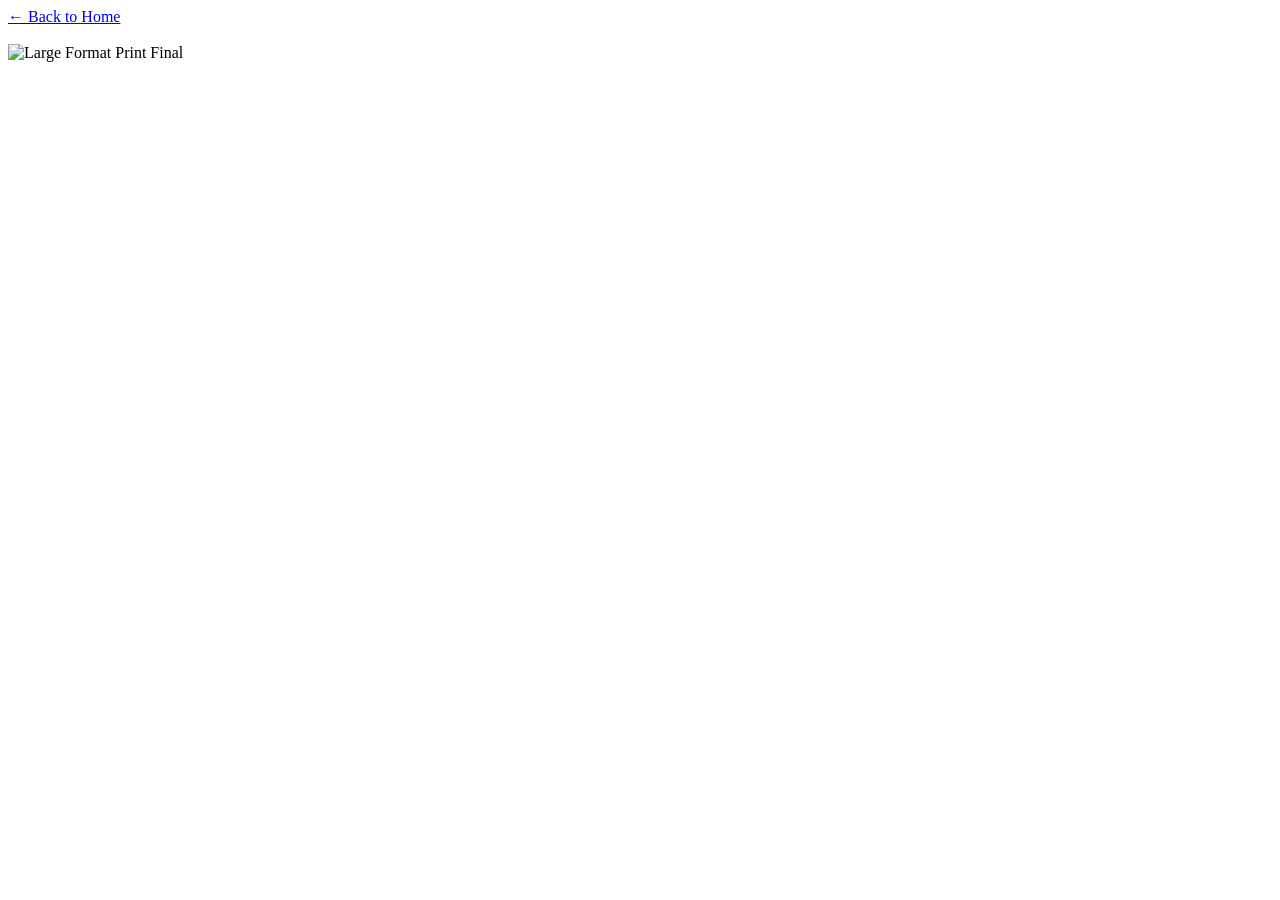
==== work.html @ 1a7b4ecc "new format" ====
<!DOCTYPE html>
<html lang="en">
<head>
    <meta charset="UTF-8">
    <meta name="viewport" content="width=device-width, initial-scale=1.0">
    <title>David Mejia - Artwork</title>
</head>
<body>
    <a href="index.html">← Back to Home</a>
    <br><br>

    <!-- This tag embeds your artwork onto the page! -->
    <img src="LargeFormatPrintFinal.png" alt="Large Format Print Final" style="max-width: 100%;">
</body>
</html>
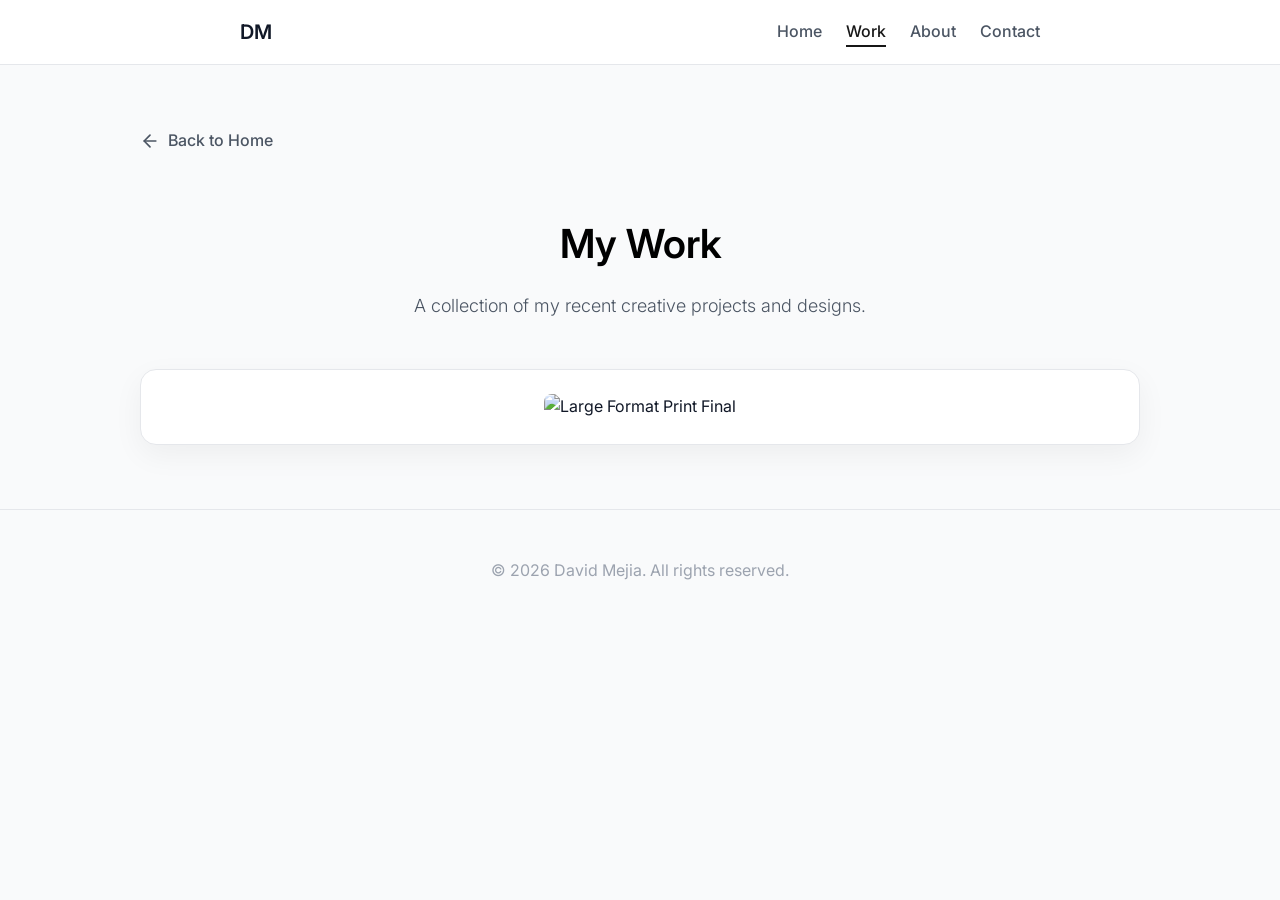
==== commit 7eca676a: "tweak" ====
--- a/work.html
+++ b/work.html
@@ -3,13 +3,195 @@
 <head>
     <meta charset="UTF-8">
     <meta name="viewport" content="width=device-width, initial-scale=1.0">
-    <title>David Mejia - Artwork</title>
+    <title>David Mejia | Artwork</title>
+    <meta name="description" content="Artwork by David Mejia.">
+    <link rel="preconnect" href="https://fonts.googleapis.com">
+    <link rel="preconnect" href="https://fonts.gstatic.com" crossorigin>
+    <link href="https://fonts.googleapis.com/css2?family=Inter:wght@300;400;500;600&display=swap" rel="stylesheet">
+    <style>
+        :root {
+            --bg-color: #f9fafb;
+            --text-color: #111827;
+            --accent-color: #171717;
+            --accent-hover: #404040;
+            --card-bg: #ffffff;
+            --border-color: #e5e7eb;
+        }
+
+        html {
+            scroll-behavior: smooth;
+        }
+
+        body {
+            margin: 0;
+            padding: 0;
+            font-family: 'Inter', sans-serif;
+            background-color: var(--bg-color);
+            color: var(--text-color);
+            line-height: 1.6;
+        }
+
+        /* Navigation */
+        .navbar {
+            position: fixed;
+            top: 0;
+            width: 100%;
+            background-color: rgba(255, 255, 255, 0.9);
+            backdrop-filter: blur(8px);
+            border-bottom: 1px solid var(--border-color);
+            z-index: 1000;
+        }
+
+        .nav-content {
+            max-width: 800px;
+            margin: 0 auto;
+            padding: 1rem 2rem;
+            display: flex;
+            justify-content: space-between;
+            align-items: center;
+        }
+
+        .logo {
+            font-weight: 600;
+            font-size: 1.25rem;
+            text-decoration: none;
+            color: var(--text-color);
+        }
+
+        .nav-links {
+            list-style: none;
+            display: flex;
+            gap: 1.5rem;
+            margin: 0;
+            padding: 0;
+        }
+
+        .nav-links a {
+            text-decoration: none;
+            color: #4b5563;
+            font-weight: 500;
+            transition: color 0.2s;
+        }
+
+        .nav-links a:hover {
+            color: var(--accent-color);
+        }
+
+        .nav-links a.active {
+            color: var(--accent-color);
+            border-bottom: 2px solid var(--accent-color);
+            padding-bottom: 0.25rem;
+        }
+
+        /* Main Content */
+        .container {
+            max-width: 1000px;
+            margin: 0 auto;
+            padding: 0 2rem;
+            padding-top: 8rem; /* space for navbar */
+        }
+
+        .back-link {
+            display: inline-flex;
+            align-items: center;
+            color: #4b5563;
+            text-decoration: none;
+            font-weight: 500;
+            margin-bottom: 2rem;
+            transition: color 0.2s;
+        }
+
+        .back-link:hover {
+            color: var(--accent-color);
+        }
+
+        .back-link svg {
+            margin-right: 0.5rem;
+        }
+
+        .artwork-header {
+            margin-bottom: 3rem;
+            text-align: center;
+        }
+
+        .artwork-title {
+            font-size: 2.5rem;
+            font-weight: 600;
+            margin-bottom: 1rem;
+            color: #000;
+        }
+
+        .artwork-subtitle {
+             font-size: 1.125rem;
+             color: #4b5563;
+             font-weight: 300;
+             max-width: 600px;
+             margin: 0 auto;
+        }
+
+        .artwork-container {
+            background: var(--card-bg);
+            padding: 1.5rem;
+            border-radius: 16px;
+            border: 1px solid var(--border-color);
+            box-shadow: 0 10px 30px rgba(0,0,0,0.05);
+            margin-bottom: 4rem;
+            overflow: hidden;
+            display: flex;
+            justify-content: center;
+        }
+
+        .artwork-image {
+            max-width: 100%;
+            height: auto;
+            border-radius: 8px;
+            display: block;
+        }
+
+        /* Footer */
+        footer {
+            text-align: center;
+            padding: 2rem;
+            color: #9ca3af;
+            border-top: 1px solid var(--border-color);
+            margin-top: 4rem;
+        }
+    </style>
 </head>
 <body>
-    <a href="index.html">← Back to Home</a>
-    <br><br>
+    <nav class="navbar">
+        <div class="nav-content">
+            <a href="index.html" class="logo">DM</a>
+            <ul class="nav-links">
+                <li><a href="index.html#home">Home</a></li>
+                <li><a href="work.html" class="active">Work</a></li>
+                <li><a href="index.html#about">About</a></li>
+                <li><a href="index.html#contact">Contact</a></li>
+            </ul>
+        </div>
+    </nav>
 
-    <!-- This tag embeds your artwork onto the page! -->
-    <img src="LargeFormatPrintFinal.png" alt="Large Format Print Final" style="max-width: 100%;">
+    <main class="container">
+        <a href="index.html" class="back-link">
+            <svg width="20" height="20" viewBox="0 0 24 24" fill="none" stroke="currentColor" stroke-width="2" stroke-linecap="round" stroke-linejoin="round">
+                <line x1="19" y1="12" x2="5" y2="12"></line>
+                <polyline points="12 19 5 12 12 5"></polyline>
+            </svg>
+            Back to Home
+        </a>
+
+        <header class="artwork-header">
+            <h1 class="artwork-title">My Work</h1>
+            <p class="artwork-subtitle">A collection of my recent creative projects and designs.</p>
+        </header>
+
+        <div class="artwork-container">
+            <img src="images/LargeFormatPrintFinal.png" alt="Large Format Print Final" class="artwork-image">
+        </div>
+    </main>
+
+    <footer>
+        <p>&copy; 2026 David Mejia. All rights reserved.</p>
+    </footer>
 </body>
 </html>
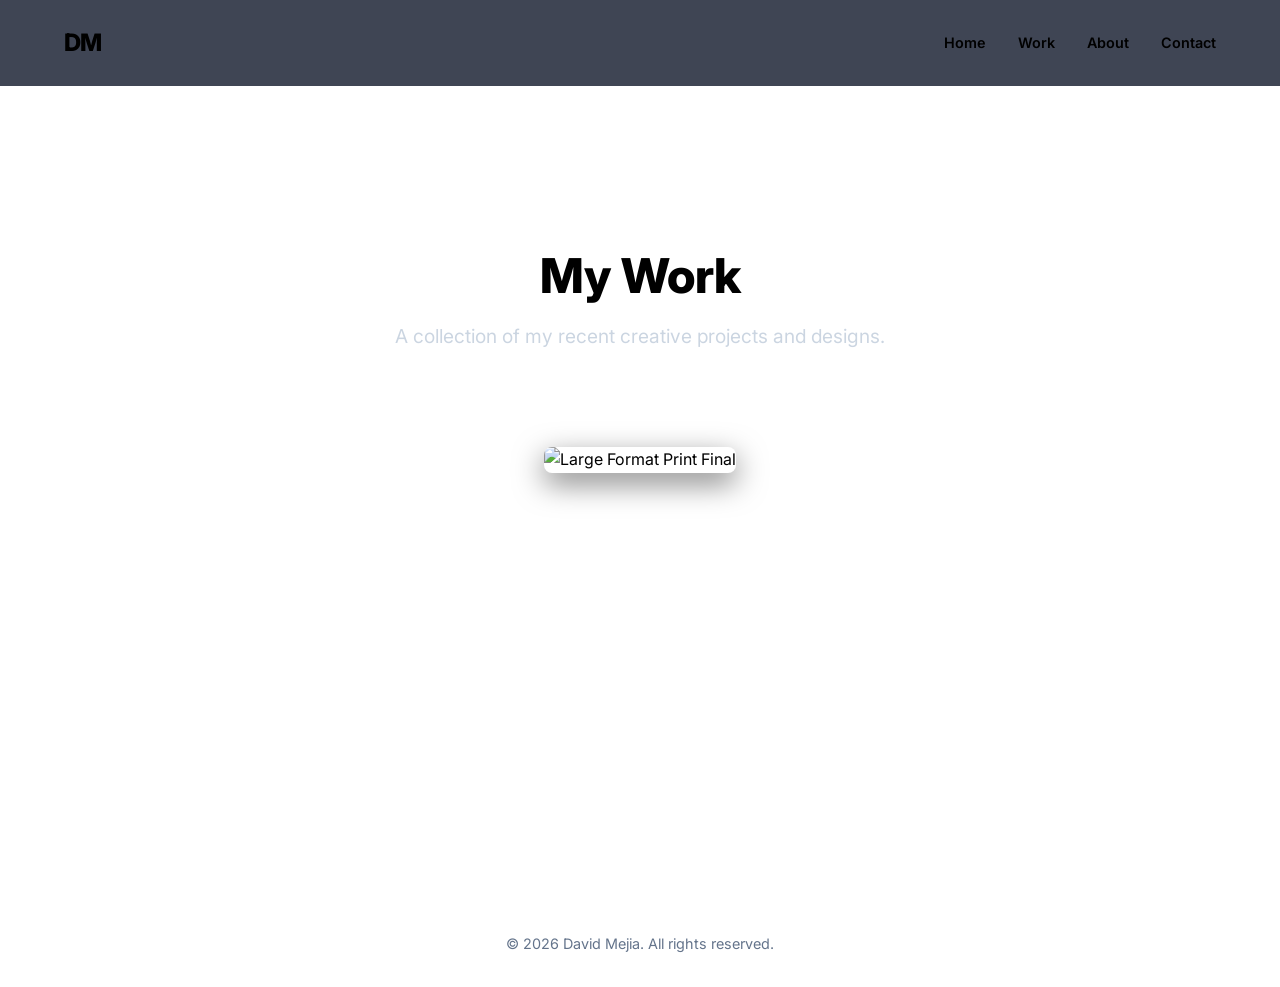
==== commit 2218cb01: "new" ====
--- a/work.html
+++ b/work.html
@@ -7,191 +7,53 @@
     <meta name="description" content="Artwork by David Mejia.">
     <link rel="preconnect" href="https://fonts.googleapis.com">
     <link rel="preconnect" href="https://fonts.gstatic.com" crossorigin>
-    <link href="https://fonts.googleapis.com/css2?family=Inter:wght@300;400;500;600&display=swap" rel="stylesheet">
-    <style>
-        :root {
-            --bg-color: #f9fafb;
-            --text-color: #111827;
-            --accent-color: #171717;
-            --accent-hover: #404040;
-            --card-bg: #ffffff;
-            --border-color: #e5e7eb;
-        }
-
-        html {
-            scroll-behavior: smooth;
-        }
-
-        body {
-            margin: 0;
-            padding: 0;
-            font-family: 'Inter', sans-serif;
-            background-color: var(--bg-color);
-            color: var(--text-color);
-            line-height: 1.6;
-        }
-
-        /* Navigation */
-        .navbar {
-            position: fixed;
-            top: 0;
-            width: 100%;
-            background-color: rgba(255, 255, 255, 0.9);
-            backdrop-filter: blur(8px);
-            border-bottom: 1px solid var(--border-color);
-            z-index: 1000;
-        }
-
-        .nav-content {
-            max-width: 800px;
-            margin: 0 auto;
-            padding: 1rem 2rem;
-            display: flex;
-            justify-content: space-between;
-            align-items: center;
-        }
-
-        .logo {
-            font-weight: 600;
-            font-size: 1.25rem;
-            text-decoration: none;
-            color: var(--text-color);
-        }
-
-        .nav-links {
-            list-style: none;
-            display: flex;
-            gap: 1.5rem;
-            margin: 0;
-            padding: 0;
-        }
-
-        .nav-links a {
-            text-decoration: none;
-            color: #4b5563;
-            font-weight: 500;
-            transition: color 0.2s;
-        }
-
-        .nav-links a:hover {
-            color: var(--accent-color);
-        }
-
-        .nav-links a.active {
-            color: var(--accent-color);
-            border-bottom: 2px solid var(--accent-color);
-            padding-bottom: 0.25rem;
-        }
-
-        /* Main Content */
-        .container {
-            max-width: 1000px;
-            margin: 0 auto;
-            padding: 0 2rem;
-            padding-top: 8rem; /* space for navbar */
-        }
-
-        .back-link {
-            display: inline-flex;
-            align-items: center;
-            color: #4b5563;
-            text-decoration: none;
-            font-weight: 500;
-            margin-bottom: 2rem;
-            transition: color 0.2s;
-        }
-
-        .back-link:hover {
-            color: var(--accent-color);
-        }
-
-        .back-link svg {
-            margin-right: 0.5rem;
-        }
-
-        .artwork-header {
-            margin-bottom: 3rem;
-            text-align: center;
-        }
-
-        .artwork-title {
-            font-size: 2.5rem;
-            font-weight: 600;
-            margin-bottom: 1rem;
-            color: #000;
-        }
-
-        .artwork-subtitle {
-             font-size: 1.125rem;
-             color: #4b5563;
-             font-weight: 300;
-             max-width: 600px;
-             margin: 0 auto;
-        }
-
-        .artwork-container {
-            background: var(--card-bg);
-            padding: 1.5rem;
-            border-radius: 16px;
-            border: 1px solid var(--border-color);
-            box-shadow: 0 10px 30px rgba(0,0,0,0.05);
-            margin-bottom: 4rem;
-            overflow: hidden;
-            display: flex;
-            justify-content: center;
-        }
-
-        .artwork-image {
-            max-width: 100%;
-            height: auto;
-            border-radius: 8px;
-            display: block;
-        }
-
-        /* Footer */
-        footer {
-            text-align: center;
-            padding: 2rem;
-            color: #9ca3af;
-            border-top: 1px solid var(--border-color);
-            margin-top: 4rem;
-        }
-    </style>
+    <link href="https://fonts.googleapis.com/css2?family=Inter:wght@300;400;500;600;800&display=swap" rel="stylesheet">
+    <link rel="stylesheet" href="mejiadav.css">
 </head>
 <body>
     <nav class="navbar">
-        <div class="nav-content">
-            <a href="index.html" class="logo">DM</a>
-            <ul class="nav-links">
-                <li><a href="index.html#home">Home</a></li>
-                <li><a href="work.html" class="active">Work</a></li>
-                <li><a href="index.html#about">About</a></li>
-                <li><a href="index.html#contact">Contact</a></li>
-            </ul>
+        <a href="index.html" class="logo">DM</a>
+        <ul class="nav-links" id="navLinks">
+            <li><a href="index.html#home">Home</a></li>
+            <li><a href="work.html" style="color: var(--primary-color);">Work</a></li>
+            <li><a href="index.html#about">About</a></li>
+            <li><a href="index.html#contact">Contact</a></li>
+        </ul>
+        <div class="hamburger" id="hamburger">
+            <span class="bar"></span>
+            <span class="bar"></span>
+            <span class="bar"></span>
         </div>
     </nav>
 
-    <main class="container">
-        <a href="index.html" class="back-link">
-            <svg width="20" height="20" viewBox="0 0 24 24" fill="none" stroke="currentColor" stroke-width="2" stroke-linecap="round" stroke-linejoin="round">
-                <line x1="19" y1="12" x2="5" y2="12"></line>
-                <polyline points="12 19 5 12 12 5"></polyline>
-            </svg>
-            Back to Home
+    <main class="section" style="padding-top: 10rem; min-height: 100vh;">
+        <a href="index.html" class="back-link btn btn-outline" style="margin-bottom: 3rem; display: inline-flex; align-items: center; gap: 0.5rem; padding: 0.5rem 1.5rem; font-size: 0.9rem;">
+            ← Back to Home
         </a>
-
-        <header class="artwork-header">
-            <h1 class="artwork-title">My Work</h1>
-            <p class="artwork-subtitle">A collection of my recent creative projects and designs.</p>
+        
+        <header class="artwork-header" style="text-align: center; margin-bottom: 4rem;">
+            <h1 class="artwork-title" style="font-size: 3rem; margin-bottom: 1rem;">My Work</h1>
+            <p class="section-text">A collection of my recent creative projects and designs.</p>
         </header>
 
-        <div class="artwork-container">
-            <img src="images/LargeFormatPrintFinal.png" alt="Large Format Print Final" class="artwork-image">
+        <div class="artwork-container project-card" style="display: flex; justify-content: center; align-items: center; padding: 2rem;">
+            <img src="images/LargeFormatPrintFinal.png" alt="Large Format Print Final" class="artwork-image" style="max-width: 100%; height: auto; border-radius: 8px; box-shadow: 0 10px 30px rgba(0,0,0,0.5);">
         </div>
     </main>
 
-    <footer>
+    <footer style="margin-top: auto;">
         <p>&copy; 2026 David Mejia. All rights reserved.</p>
     </footer>
+
+    <script>
+        const hamburger = document.getElementById('hamburger');
+        const navLinks = document.getElementById('navLinks');
+        if (hamburger) {
+            hamburger.addEventListener('click', () => {
+                hamburger.classList.toggle('active');
+                navLinks.classList.toggle('active');
+            });
+        }
+    </script>
 </body>
 </html>
--- a/mejiadav.css
+++ b/mejiadav.css
@@ -0,0 +1,340 @@
+root {
+    --bg-color: #0f172a;
+    --text-color: #f8fafc;
+    --primary-color: #3b82f6;
+    --secondary-color: #8b5cf6;
+    --card-bg: rgba(30, 41, 59, 0.7);
+    --border-color: rgba(255, 255, 255, 0.1);
+}
+
+* {
+    margin: 0;
+    padding: 0;
+    box-sizing: border-box;
+}
+
+body {
+    font-family: 'Inter', sans-serif;
+    background-color: var(--bg-color);
+    color: var(--text-color);
+    line-height: 1.6;
+    overflow-x: hidden;
+}
+
+html {
+    scroll-behavior: smooth;
+}
+
+/* Typography */
+h1, h2, h3 {
+    font-weight: 800;
+    line-height: 1.2;
+}
+
+a {
+    text-decoration: none;
+    color: inherit;
+}
+
+/* Navbar */
+.navbar {
+    position: fixed;
+    top: 0;
+    width: 100%;
+    padding: 1.5rem 5%;
+    display: flex;
+    justify-content: space-between;
+    align-items: center;
+    z-index: 100;
+    background: rgba(15, 23, 42, 0.8);
+    backdrop-filter: blur(12px);
+    border-bottom: 1px solid var(--border-color);
+    transition: all 0.3s ease;
+}
+
+.logo {
+    font-size: 1.5rem;
+    font-weight: 800;
+    letter-spacing: -1px;
+}
+
+.nav-links {
+    display: flex;
+    list-style: none;
+    gap: 2rem;
+}
+
+.nav-links a {
+    font-size: 0.9rem;
+    font-weight: 600;
+    transition: color 0.3s ease;
+}
+
+.nav-links a:hover {
+    color: var(--primary-color);
+}
+
+.hamburger {
+    display: none;
+    cursor: pointer;
+}
+
+.bar {
+    display: block;
+    width: 25px;
+    height: 3px;
+    margin: 5px auto;
+    transition: all 0.3s ease-in-out;
+    background-color: var(--text-color);
+}
+
+/* Buttons */
+.btn {
+    display: inline-block;
+    padding: 0.8rem 2rem;
+    background: linear-gradient(135deg, var(--primary-color), var(--secondary-color));
+    color: white;
+    font-weight: 600;
+    border-radius: 50px;
+    transition: transform 0.3s ease, box-shadow 0.3s ease;
+    border: none;
+    cursor: pointer;
+}
+
+.btn:hover {
+    transform: translateY(-2px);
+    box-shadow: 0 10px 20px rgba(59, 130, 246, 0.3);
+}
+
+.btn-outline {
+    background: transparent;
+    border: 2px solid var(--primary-color);
+}
+
+.btn-outline:hover {
+    background: rgba(59, 130, 246, 0.1);
+    box-shadow: none;
+}
+
+/* Sections */
+.section {
+    padding: 8rem 5%;
+    max-width: 1200px;
+    margin: 0 auto;
+}
+
+.section h2 {
+    font-size: 2.5rem;
+    margin-bottom: 3rem;
+    text-align: center;
+}
+
+.section-text {
+    max-width: 800px;
+    margin: 0 auto;
+    text-align: center;
+    font-size: 1.2rem;
+    color: #cbd5e1;
+}
+
+/* Hero */
+.hero {
+    height: 100vh;
+    display: flex;
+    align-items: center;
+    justify-content: space-between;
+    padding: 0 10%;
+    position: relative;
+    overflow: hidden;
+}
+
+.hero-content {
+    max-width: 600px;
+    z-index: 2;
+}
+
+.hero h1 {
+    font-size: 4.5rem;
+    margin-bottom: 1rem;
+}
+
+.highlight {
+    background: linear-gradient(270deg, var(--primary-color), #06b6d4, var(--secondary-color), var(--primary-color));
+    background-size: 200% 200%;
+    -webkit-background-clip: text;
+    -webkit-text-fill-color: transparent;
+    animation: gradientShift 4s ease infinite;
+    display: inline-block;
+}
+
+@keyframes gradientShift {
+    0% { background-position: 0% 50%; }
+    50% { background-position: 100% 50%; }
+    100% { background-position: 0% 50%; }
+}
+
+.skill-tag {
+    background: rgba(255, 255, 255, 0.05);
+    border: 1px solid var(--border-color);
+    padding: 0.5rem 1.25rem;
+    border-radius: 9999px;
+    font-size: 0.9rem;
+    font-weight: 500;
+    color: var(--primary-color);
+    backdrop-filter: blur(4px);
+    transition: all 0.3s ease;
+}
+
+.skill-tag:hover {
+    background: rgba(59, 130, 246, 0.2);
+    transform: translateY(-2px);
+    box-shadow: 0 4px 12px rgba(59, 130, 246, 0.3);
+}
+
+.hero p {
+    font-size: 1.2rem;
+    color: #cbd5e1;
+    margin-bottom: 2rem;
+}
+
+.hero-shape {
+    position: absolute;
+    right: 5%;
+    top: 50%;
+    transform: translateY(-50%);
+    width: 40vw;
+    height: 40vw;
+    background: radial-gradient(circle, var(--secondary-color) 0%, transparent 70%);
+    opacity: 0.3;
+    border-radius: 50%;
+    filter: blur(60px);
+    z-index: 1;
+    animation: float 8s ease-in-out infinite;
+}
+
+@keyframes float {
+    0% { transform: translateY(-50%) scale(1); }
+    50% { transform: translateY(-55%) scale(1.05); }
+    100% { transform: translateY(-50%) scale(1); }
+}
+
+/* Projects */
+.project-grid {
+    display: grid;
+    grid-template-columns: repeat(auto-fit, minmax(300px, 1fr));
+    gap: 2rem;
+}
+
+.project-card {
+    background: var(--card-bg);
+    border: 1px solid var(--border-color);
+    padding: 2.5rem;
+    border-radius: 16px;
+    transition: transform 0.3s ease, border-color 0.3s ease;
+    backdrop-filter: blur(10px);
+}
+
+.project-card:hover {
+    transform: translateY(-5px);
+    border-color: var(--primary-color);
+}
+
+.project-card h3 {
+    margin-bottom: 1rem;
+    font-size: 1.5rem;
+}
+
+.project-card p {
+    color: #94a3b8;
+    margin-bottom: 1.5rem;
+    font-size: 0.95rem;
+}
+
+.project-link {
+    color: var(--primary-color);
+    font-weight: 600;
+}
+
+.project-link:hover {
+    text-decoration: underline;
+}
+
+/* Contact */
+.contact {
+    text-align: center;
+}
+
+.contact p {
+    color: #cbd5e1;
+    margin-bottom: 2rem;
+    font-size: 1.1rem;
+}
+
+/* Footer */
+footer {
+    text-align: center;
+    padding: 2rem 5%;
+    border-top: 1px solid var(--border-color);
+    color: #64748b;
+    font-size: 0.9rem;
+}
+
+/* Responsive */
+@media (max-width: 768px) {
+    .nav-links {
+        position: fixed;
+        left: -100%;
+        top: 70px;
+        gap: 0;
+        flex-direction: column;
+        background: var(--bg-color);
+        width: 100%;
+        text-align: center;
+        transition: 0.3s;
+        border-bottom: 1px solid var(--border-color);
+    }
+
+    .nav-links.active {
+        left: 0;
+    }
+
+    .nav-links li {
+        margin: 1.5rem 0;
+    }
+
+    .hamburger {
+        display: block;
+    }
+
+    .hamburger.active .bar:nth-child(2) {
+        opacity: 0;
+    }
+
+    .hamburger.active .bar:nth-child(1) {
+        transform: translateY(8px) rotate(45deg);
+    }
+
+    .hamburger.active .bar:nth-child(3) {
+        transform: translateY(-8px) rotate(-45deg);
+    }
+
+    .hero {
+        padding: 0 5%;
+        text-align: center;
+        justify-content: center;
+    }
+
+    .hero-content {
+        margin-top: -50px;
+    }
+
+    .hero h1 {
+        font-size: 3rem;
+    }
+
+    .hero-shape {
+        width: 80vw;
+        height: 80vw;
+        right: 10%;
+    }
+}
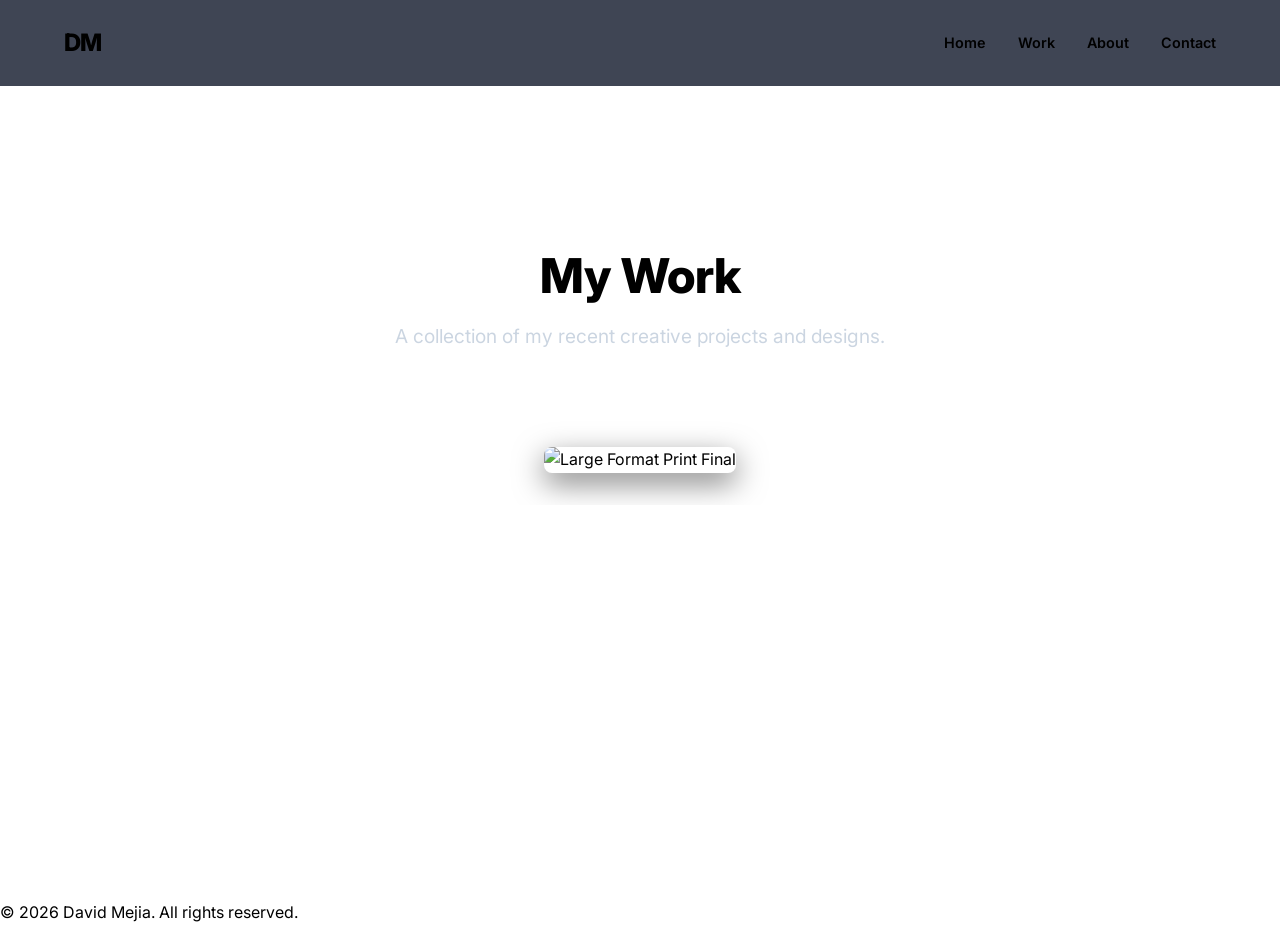
==== commit e8abfefe: "Update work.html" ====
--- a/work.html
+++ b/work.html
@@ -14,7 +14,7 @@
     <nav class="navbar">
         <a href="index.html" class="logo">DM</a>
         <ul class="nav-links" id="navLinks">
-            <li><a href="index.html#home">Home</a></li>
+            <li><a href="index.html">Home</a></li>
             <li><a href="work.html" style="color: var(--primary-color);">Work</a></li>
             <li><a href="index.html#about">About</a></li>
             <li><a href="index.html#contact">Contact</a></li>
--- a/mejiadav.css
+++ b/mejiadav.css
@@ -228,10 +228,48 @@
 .project-card {
     background: var(--card-bg);
     border: 1px solid var(--border-color);
-    padding: 2.5rem;
     border-radius: 16px;
-    transition: transform 0.3s ease, border-color 0.3s ease;
+    transition: transform 0.3s ease, border-color 0.3s ease, box-shadow 0.3s ease;
     backdrop-filter: blur(10px);
+    display: block;
+    overflow: hidden;
+}
+
+.project-card:hover {
+    transform: translateY(-5px);
+    border-color: var(--primary-color);
+    box-shadow: 0 10px 30px rgba(0, 0, 0, 0.2);
+}
+
+.project-img-placeholder {
+    width: 100%;
+    height: 200px;
+    background: linear-gradient(135deg, rgba(59, 130, 246, 0.1), rgba(139, 92, 246, 0.1));
+    border-bottom: 1px solid var(--border-color);
+    position: relative;
+    overflow: hidden;
+}
+
+.project-img-placeholder::after {
+    content: '';
+    position: absolute;
+    top: 0;
+    left: -100%;
+    width: 50%;
+    height: 100%;
+    background: linear-gradient(to right, transparent, rgba(255,255,255,0.05), transparent);
+    transform: skewX(-20deg);
+    animation: shine 4s infinite;
+}
+
+@keyframes shine {
+    0% { left: -100%; }
+    20% { left: 200%; }
+    100% { left: 200%; }
+}
+
+.project-info {
+    padding: 2rem;
 }
 
 .project-card:hover {
@@ -270,11 +308,51 @@
     font-size: 1.1rem;
 }
 
+.contact-btn {
+    margin-top: 1.5rem;
+}
+
+/* Skills */
+.skills {
+    display: flex;
+    gap: 0.75rem;
+    justify-content: center;
+    flex-wrap: wrap;
+    margin-top: 2.5rem;
+}
+
 /* Footer */
-footer {
-    text-align: center;
-    padding: 2rem 5%;
+.footer {
+    padding: 3rem 5%;
     border-top: 1px solid var(--border-color);
+    background: rgba(15, 23, 42, 0.4);
+}
+
+.footer-content {
+    max-width: 1200px;
+    margin: 0 auto;
+    display: flex;
+    flex-direction: column;
+    align-items: center;
+    gap: 1.5rem;
+}
+
+.socials {
+    display: flex;
+    gap: 1.5rem;
+}
+
+.social-link {
+    color: #cbd5e1;
+    font-weight: 500;
+    transition: color 0.3s ease;
+}
+
+.social-link:hover {
+    color: var(--primary-color);
+}
+
+.footer p {
     color: #64748b;
     font-size: 0.9rem;
 }
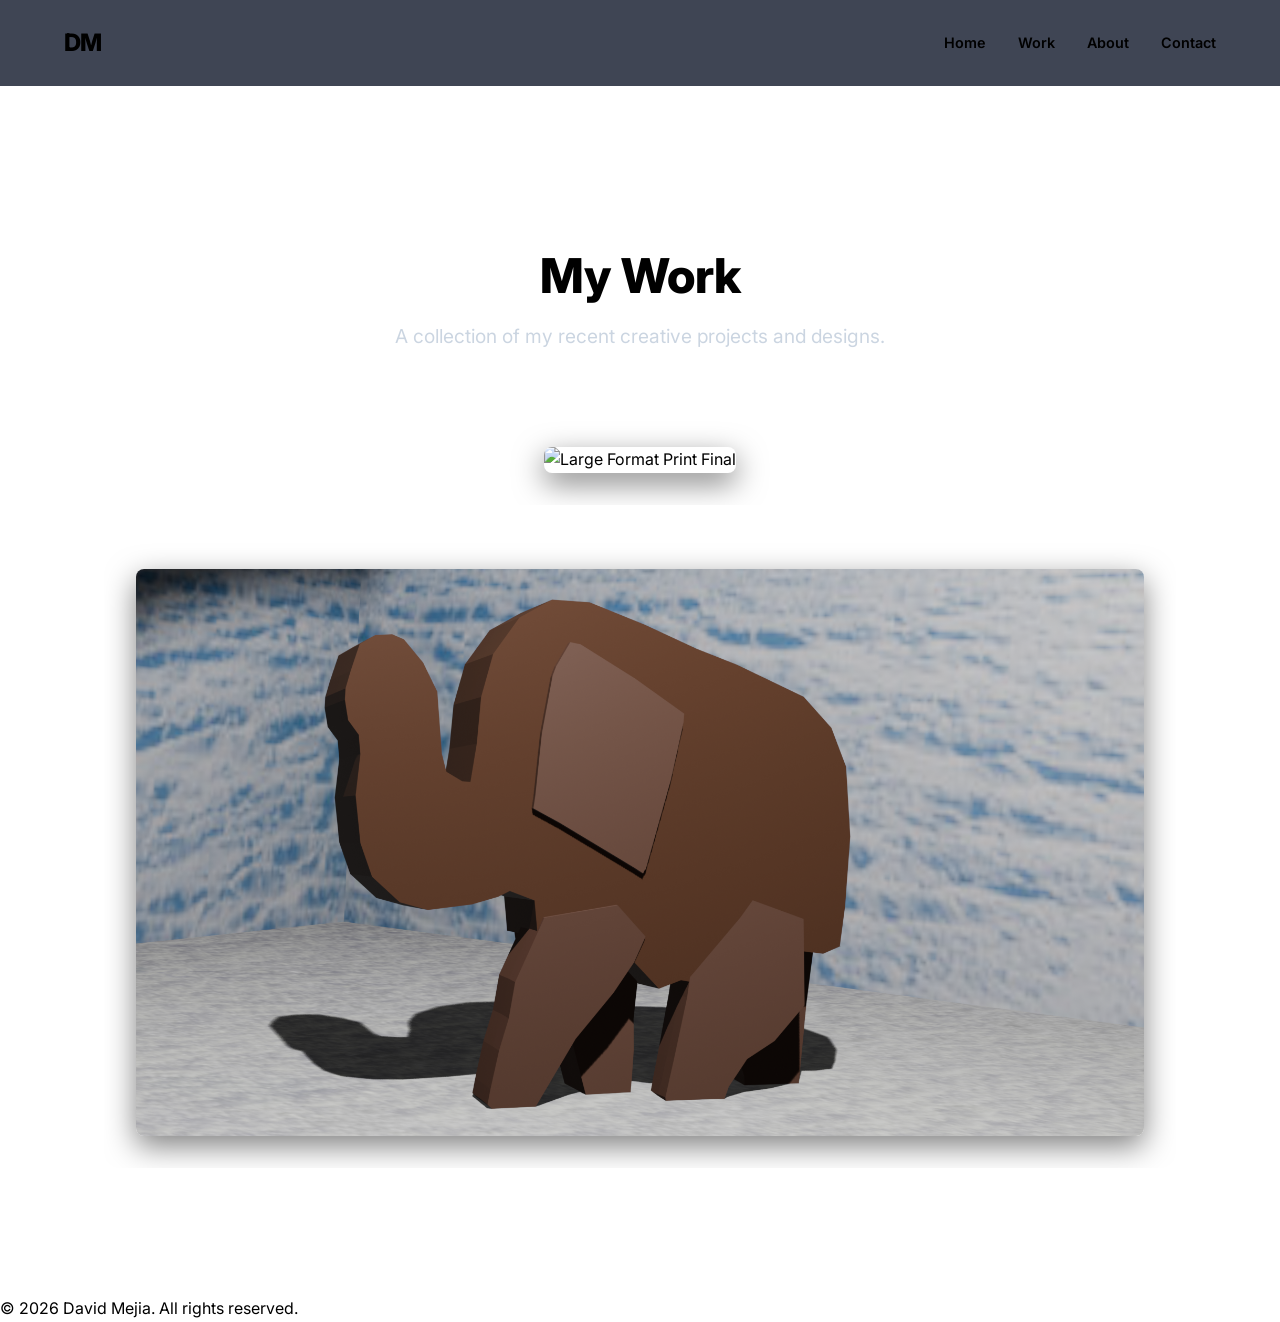
==== commit b06b1a97: "update" ====
--- a/work.html
+++ b/work.html
@@ -30,7 +30,7 @@
         <a href="index.html" class="back-link btn btn-outline" style="margin-bottom: 3rem; display: inline-flex; align-items: center; gap: 0.5rem; padding: 0.5rem 1.5rem; font-size: 0.9rem;">
             ← Back to Home
         </a>
-        
+
         <header class="artwork-header" style="text-align: center; margin-bottom: 4rem;">
             <h1 class="artwork-title" style="font-size: 3rem; margin-bottom: 1rem;">My Work</h1>
             <p class="section-text">A collection of my recent creative projects and designs.</p>
@@ -38,6 +38,10 @@
 
         <div class="artwork-container project-card" style="display: flex; justify-content: center; align-items: center; padding: 2rem;">
             <img src="images/LargeFormatPrintFinal.png" alt="Large Format Print Final" class="artwork-image" style="max-width: 100%; height: auto; border-radius: 8px; box-shadow: 0 10px 30px rgba(0,0,0,0.5);">
+        </div>
+
+        <div class="artwork-container project-card" style="display: flex; justify-content: center; align-items: center; padding: 2rem; margin-top: 2rem;">
+            <img src="images/ElephantFinal.png" alt="Elephant Final" class="artwork-image" style="max-width: 100%; height: auto; border-radius: 8px; box-shadow: 0 10px 30px rgba(0,0,0,0.5);">
         </div>
     </main>
 
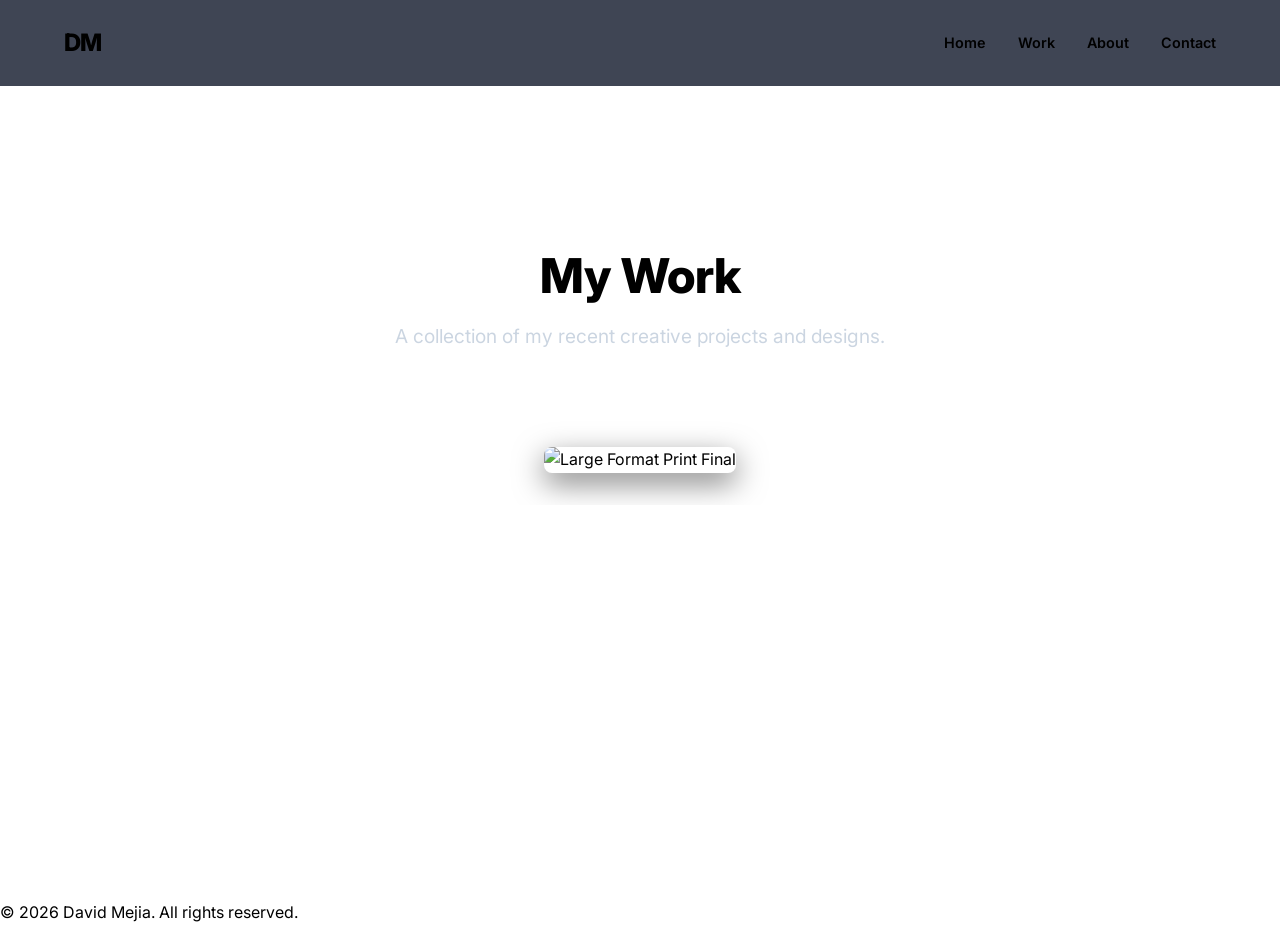
==== commit c1d13352: "update" ====
--- a/work.html
+++ b/work.html
@@ -15,7 +15,7 @@
         <a href="index.html" class="logo">DM</a>
         <ul class="nav-links" id="navLinks">
             <li><a href="index.html">Home</a></li>
-            <li><a href="work.html" style="color: var(--primary-color);">Work</a></li>
+            <li><a href="index.html#work" style="color: var(--primary-color);">Work</a></li>
             <li><a href="index.html#about">About</a></li>
             <li><a href="index.html#contact">Contact</a></li>
         </ul>
@@ -39,10 +39,6 @@
         <div class="artwork-container project-card" style="display: flex; justify-content: center; align-items: center; padding: 2rem;">
             <img src="images/LargeFormatPrintFinal.png" alt="Large Format Print Final" class="artwork-image" style="max-width: 100%; height: auto; border-radius: 8px; box-shadow: 0 10px 30px rgba(0,0,0,0.5);">
         </div>
-
-        <div class="artwork-container project-card" style="display: flex; justify-content: center; align-items: center; padding: 2rem; margin-top: 2rem;">
-            <img src="images/ElephantFinal.png" alt="Elephant Final" class="artwork-image" style="max-width: 100%; height: auto; border-radius: 8px; box-shadow: 0 10px 30px rgba(0,0,0,0.5);">
-        </div>
     </main>
 
     <footer style="margin-top: auto;">
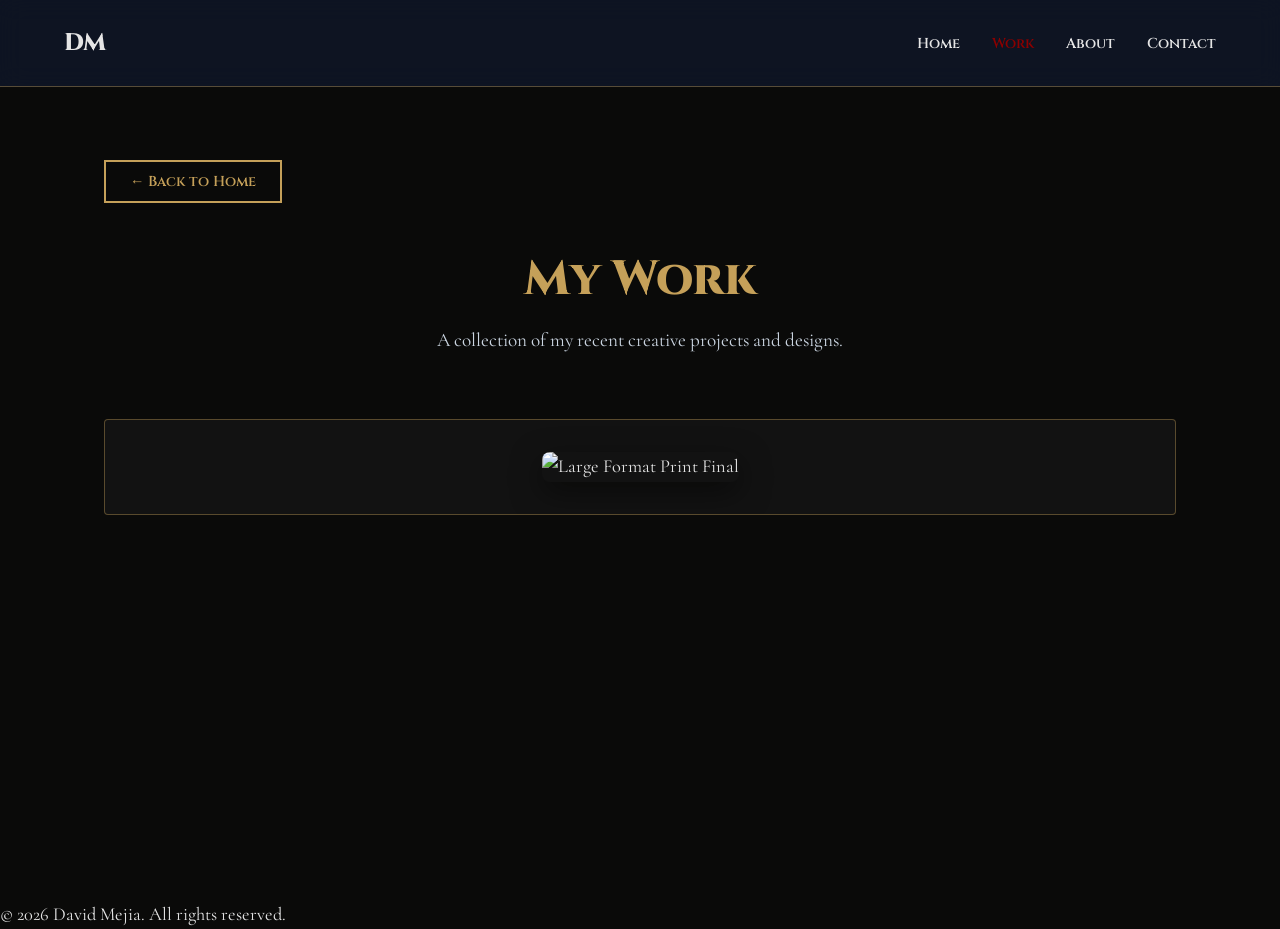
==== commit 92af0f3b: "new font" ====
--- a/work.html
+++ b/work.html
@@ -7,14 +7,14 @@
     <meta name="description" content="Artwork by David Mejia.">
     <link rel="preconnect" href="https://fonts.googleapis.com">
     <link rel="preconnect" href="https://fonts.gstatic.com" crossorigin>
-    <link href="https://fonts.googleapis.com/css2?family=Inter:wght@300;400;500;600;800&display=swap" rel="stylesheet">
+    <link href="https://fonts.googleapis.com/css2?family=Cinzel:wght@600;800&family=Cormorant+Garamond:ital,wght@0,400;0,600;1,400&display=swap" rel="stylesheet">
     <link rel="stylesheet" href="mejiadav.css">
 </head>
 <body>
     <nav class="navbar">
         <a href="index.html" class="logo">DM</a>
         <ul class="nav-links" id="navLinks">
-            <li><a href="index.html">Home</a></li>
+            <li><a href="index.html#home">Home</a></li>
             <li><a href="index.html#work" style="color: var(--primary-color);">Work</a></li>
             <li><a href="index.html#about">About</a></li>
             <li><a href="index.html#contact">Contact</a></li>
@@ -27,7 +27,7 @@
     </nav>
 
     <main class="section" style="padding-top: 10rem; min-height: 100vh;">
-        <a href="index.html" class="back-link btn btn-outline" style="margin-bottom: 3rem; display: inline-flex; align-items: center; gap: 0.5rem; padding: 0.5rem 1.5rem; font-size: 0.9rem;">
+        <a href="index.html#home" class="back-link btn btn-outline" style="margin-bottom: 3rem; display: inline-flex; align-items: center; gap: 0.5rem; padding: 0.5rem 1.5rem; font-size: 0.9rem;">
             ← Back to Home
         </a>
 
--- a/mejiadav.css
+++ b/mejiadav.css
@@ -1,10 +1,11 @@
-root {
-    --bg-color: #0f172a;
-    --text-color: #f8fafc;
-    --primary-color: #3b82f6;
-    --secondary-color: #8b5cf6;
-    --card-bg: rgba(30, 41, 59, 0.7);
-    --border-color: rgba(255, 255, 255, 0.1);
+:root {
+    --bg-color: #0a0a09;
+    --text-color: #e5e5e5;
+    --primary-color: #8b0000;
+    --secondary-color: #4a0404;
+    --card-bg: rgba(20, 20, 20, 0.85);
+    --border-color: rgba(197, 160, 89, 0.4);
+    --accent-color: #c5a059;
 }
 
 * {
@@ -14,7 +15,8 @@
 }
 
 body {
-    font-family: 'Inter', sans-serif;
+    font-family: 'Cormorant Garamond', serif;
+    font-size: 1.15rem;
     background-color: var(--bg-color);
     color: var(--text-color);
     line-height: 1.6;
@@ -26,9 +28,14 @@
 }
 
 /* Typography */
+h1, h2, h3, .logo, .nav-links a, .btn {
+    font-family: 'Cinzel', serif;
+}
+
 h1, h2, h3 {
     font-weight: 800;
     line-height: 1.2;
+    color: var(--accent-color);
 }
 
 a {
@@ -92,28 +99,29 @@
 .btn {
     display: inline-block;
     padding: 0.8rem 2rem;
-    background: linear-gradient(135deg, var(--primary-color), var(--secondary-color));
-    color: white;
+    background: linear-gradient(135deg, var(--secondary-color), var(--primary-color));
+    color: var(--text-color);
     font-weight: 600;
-    border-radius: 50px;
+    border-radius: 0;
+    border: 2px solid var(--accent-color);
     transition: transform 0.3s ease, box-shadow 0.3s ease;
-    border: none;
     cursor: pointer;
 }
 
 .btn:hover {
     transform: translateY(-2px);
-    box-shadow: 0 10px 20px rgba(59, 130, 246, 0.3);
+    box-shadow: 0 10px 20px rgba(139, 0, 0, 0.4);
 }
 
 .btn-outline {
     background: transparent;
-    border: 2px solid var(--primary-color);
+    border: 2px solid var(--accent-color);
+    color: var(--accent-color);
 }
 
 .btn-outline:hover {
-    background: rgba(59, 130, 246, 0.1);
-    box-shadow: none;
+    background: rgba(139, 0, 0, 0.2);
+    box-shadow: 0 0 10px rgba(197, 160, 89, 0.2);
 }
 
 /* Sections */
@@ -174,21 +182,21 @@
 }
 
 .skill-tag {
-    background: rgba(255, 255, 255, 0.05);
+    background: rgba(0, 0, 0, 0.6);
     border: 1px solid var(--border-color);
     padding: 0.5rem 1.25rem;
-    border-radius: 9999px;
-    font-size: 0.9rem;
-    font-weight: 500;
-    color: var(--primary-color);
+    border-radius: 4px;
+    font-size: 0.95rem;
+    font-weight: 600;
+    color: var(--accent-color);
     backdrop-filter: blur(4px);
     transition: all 0.3s ease;
 }
 
 .skill-tag:hover {
-    background: rgba(59, 130, 246, 0.2);
+    background: rgba(139, 0, 0, 0.2);
     transform: translateY(-2px);
-    box-shadow: 0 4px 12px rgba(59, 130, 246, 0.3);
+    box-shadow: 0 4px 12px rgba(139, 0, 0, 0.5);
 }
 
 .hero p {
@@ -204,12 +212,12 @@
     transform: translateY(-50%);
     width: 40vw;
     height: 40vw;
-    background: radial-gradient(circle, var(--secondary-color) 0%, transparent 70%);
-    opacity: 0.3;
+    background: radial-gradient(circle, var(--primary-color) 0%, transparent 70%);
+    opacity: 0.2;
     border-radius: 50%;
-    filter: blur(60px);
+    filter: blur(80px);
     z-index: 1;
-    animation: float 8s ease-in-out infinite;
+    animation: float 12s ease-in-out infinite;
 }
 
 @keyframes float {
@@ -228,7 +236,7 @@
 .project-card {
     background: var(--card-bg);
     border: 1px solid var(--border-color);
-    border-radius: 16px;
+    border-radius: 4px;
     transition: transform 0.3s ease, border-color 0.3s ease, box-shadow 0.3s ease;
     backdrop-filter: blur(10px);
     display: block;
@@ -238,13 +246,13 @@
 .project-card:hover {
     transform: translateY(-5px);
     border-color: var(--primary-color);
-    box-shadow: 0 10px 30px rgba(0, 0, 0, 0.2);
+    box-shadow: 0 10px 30px rgba(139, 0, 0, 0.4);
 }
 
 .project-img-placeholder {
     width: 100%;
     height: 200px;
-    background: linear-gradient(135deg, rgba(59, 130, 246, 0.1), rgba(139, 92, 246, 0.1));
+    background: linear-gradient(135deg, rgba(139, 0, 0, 0.2), rgba(74, 4, 4, 0.3));
     border-bottom: 1px solid var(--border-color);
     position: relative;
     overflow: hidden;
